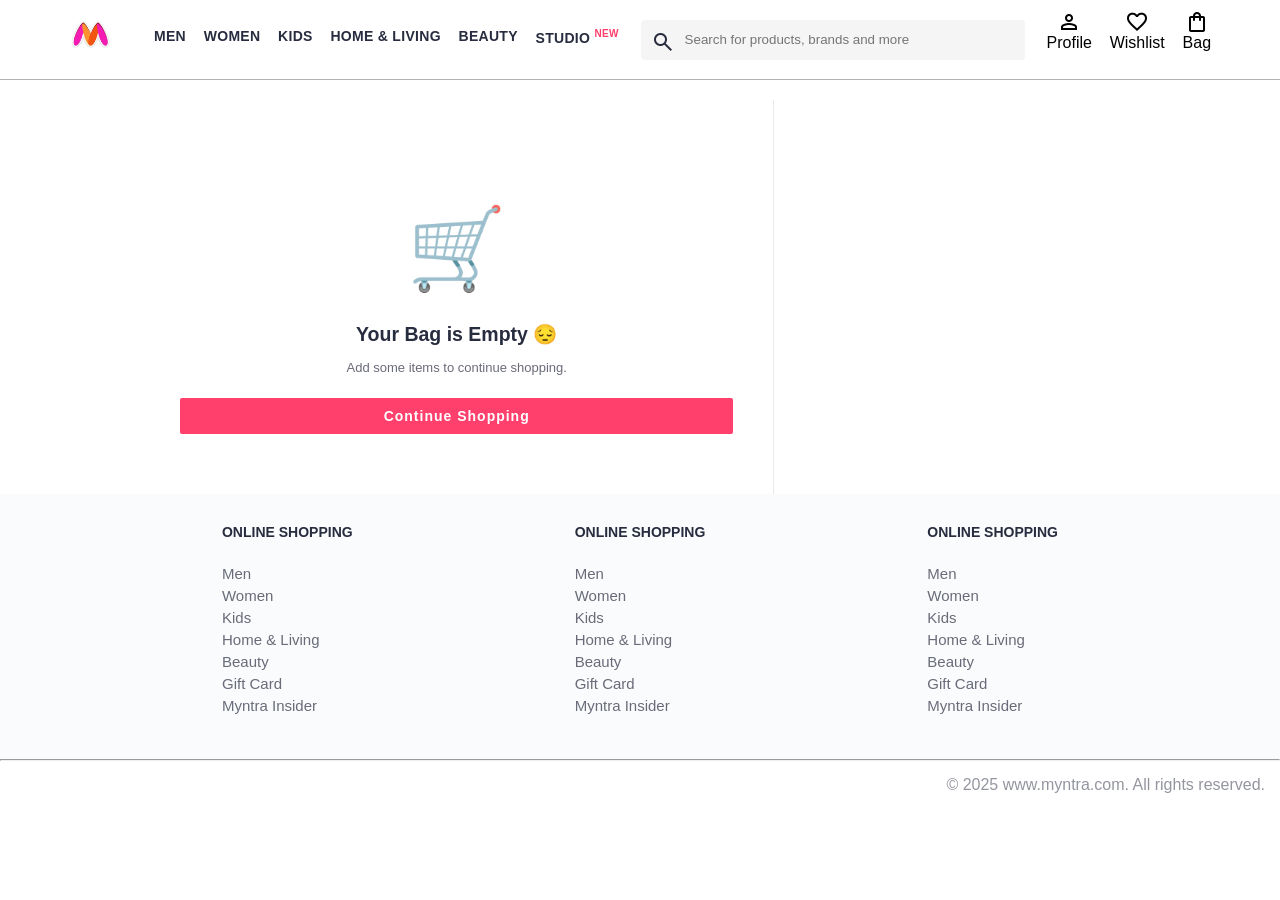
==== pages/bag.html @ 38ff7db0 "Initial commit" ====
<!DOCTYPE html>
<html lang="en">
<head>
    <title>Myntra Clone</title>
    <link rel="stylesheet" href="../css/index.css">
    <link rel="stylesheet" href="../css/bag.css">
    <link rel="stylesheet" href="https://fonts.googleapis.com/css2?family=Material+Symbols+Outlined:opsz,wght,FILL,GRAD@20..48,100..700,0..1,-50..200" />
</head>
<body>
    <header>
        <div class="logo_container">
            <a href="#"><img class="myntra_home" src="../images/myntra logo.avif" alt="Myntra Home"></a>
        </div>
        <nav class="nav_bar">
            <a href="#">Men</a>
            <a href="#">Women</a>
            <a href="#">Kids</a>
            <a href="#">Home & Living</a>
            <a href="#">Beauty</a>
            <a href="#">Studio <sup>New</sup></a>
        </nav>
        <div class="search_bar">
            <span class="material-symbols-outlined search_icon">search</span>
            <input class="search_input" placeholder="Search for products, brands and more">
        </div>
        <div class="action_bar">
            <div class="action_container">
                <span class="material-symbols-outlined action_icon">person</span>
                <span class="action_name">Profile</span>
            </div>

            <div class="action_container">
                <span class="material-symbols-outlined action_icon">favorite</span>
                <span class="action_name">Wishlist</span>
            </div>

            <div class="action_container">
                <span class="material-symbols-outlined action_icon">shopping_bag</span>
                <span class="action_name">Bag</span>
                <span class="bag-item-count">0</span>
            </div>
        </div>
    </header>
    <main>
      <div class="bag-page">
        <h2 class="bag-heading"></h2>
        <div class="bag-items-container">
        </div>
        <div class="bag-summary">

        </div>

      </div>
    </main>
    <footer>
        <div class="footer_container">
            <div class="footer_column">
                <h3>ONLINE SHOPPING</h3>

                <a href="#">Men</a>
                <a href="#">Women</a>
                <a href="#">Kids</a>
                <a href="#">Home & Living</a>
                <a href="#">Beauty</a>
                <a href="#">Gift Card</a>
                <a href="#">Myntra Insider</a>
            </div>

            <div class="footer_column">
                <h3>ONLINE SHOPPING</h3>

                <a href="#">Men</a>
                <a href="#">Women</a>
                <a href="#">Kids</a>
                <a href="#">Home & Living</a>
                <a href="#">Beauty</a>
                <a href="#">Gift Card</a>
                <a href="#">Myntra Insider</a>
            </div>

            <div class="footer_column">
                <h3>ONLINE SHOPPING</h3>

                <a href="#">Men</a>
                <a href="#">Women</a>
                <a href="#">Kids</a>
                <a href="#">Home & Living</a>
                <a href="#">Beauty</a>
                <a href="#">Gift Card</a>
                <a href="#">Myntra Insider</a>
            </div>
        </div>
        <hr>

        <div class="copyright">
            © 2025 www.myntra.com. All rights reserved.
        </div>
    </footer>
    <script src="../data/items.js"></script>
    <script src="../scripts/index.js"></script>
    <script src="../scripts/bag.js"></script>
</body>
</html>
---- css/index.css ----
/***************** Item Page CSS **************************/
/*.action_container {
    text-decoration: none;
}
a.action_container:link {
    color:black;
}
.item-details {
    cursor: pointer;
    width: 250px;
    margin: 10px;
}
.stars {
    font-size: 12px;
    font-weight: 700;
    text-align: left;
}
.company {
    font-size: 18px;
    font-weight: 700;
    line-height: 1;
    color: #282c3f;
    margin-bottom: 6px;
    overflow: hidden;
    text-overflow: ellipsis;
    white-space: nowrap;
    margin-top: 20px;
}
.item-name {
    color: #535766;
    font-size: 16px;
    line-height: 1;
    margin-bottom: 0;
    margin-top: 0;
    overflow: hidden;
    text-overflow: ellipsis;
    white-space: nowrap;
    font-weight: 400;
    display: block;
}
.price-container {
    margin-top: 10px;
}
.current-price {
    font-size: 14px;
    font-weight: 700;
    color: #282c3f;
}
.original-price {
    text-decoration: line-through;
    color: #7e818c;
    font-weight: 400;
    margin-left: 5px;
    font-size: 12px;
}
.discount-percentage {
    color: #ff905a;
    font-weight: 400;
    font-size: 12px;
    margin-left: 5px;
}
.btn-bag {
    background-color: lightgreen;
    border: none;
    padding: 5px 15px;
    border-radius: 10px;
    width: 100%;
    margin-top: 7px;
    font-size: 20px;
    cursor: pointer;
}
.bag-items {
    background-color: #f16565;
    white-space: nowrap;
    text-align: center;
    line-height: 18px;
    padding: 0 6px;
    height: 18px;
    position: relative;
    border-radius: 50%;
    font-size: 12px;
    color: #fff;
    left: 13px;
    top: -44px;
    font-weight: 700;
    cursor: pointer;
}*/

* {
    margin: 0;
    padding: 0;
    font-family: Assistant,-apple-system,BlinkMacSystemFont,Segoe UI,Roboto,Helvetica,Arial,sans-serif;
    box-sizing: border-box;
}
header {
    display: flex;
    background-color: #ffffff;
    height: 80px;
    justify-content: space-between;
    align-items: center;
    border-bottom: 1px solid #b6b1b1;
}
.myntra_home {
    height: 45px;
}
.logo_container {
    margin-left: 4%;
}
.action_bar {
    margin-right: 4%;
}
.nav_bar {
    display: flex;
    min-width: 500px;
    justify-content: space-evenly;
}
.nav_bar a {
    font-size: 14px;
    letter-spacing: .3px;
    color: #282c3f;
    font-weight: 700;
    text-transform: uppercase;
    text-decoration: none;
    padding: 26px 0;
    border-bottom: 5px solid #ffffff;
}
.nav_bar a:hover {
    border-bottom: 4px solid #f54e77;
}

.nav_bar a sup {
    color: #ff3f6c;
    font-size: 10px;
}

.search_bar {
    height: 40px;
    min-width: 200px;
    width: 30%;
    display: flex;
    align-items: center;
}
.search_icon {
    box-sizing: content-box;
    height: 20px;
    padding: 10px;

    background-color: #f5f5f6;
    color: #282c3f;
    font-weight: 300;
    border-radius: 4px 0 0 4px;
}
.search_input {
    color: #696e79;
    background-color: #f5f5f6;
    flex-grow: 1;
    height: 40px;
    border: 0;
    border-radius: 0 4px 4px 0;
}

.action_bar {
    display: flex;
    min-width: 200px;
    justify-content: space-evenly;
}

.action_container {
    display: flex;
    flex-direction: column;
    align-items: center;
}

/* Main section */
.banner_container {
    margin: 40px 0;
}
.banner_image {
    width: 100%;
}

.category_heading {
    text-transform: uppercase;
    color: #3e4152;
    letter-spacing: .15em;
    font-size: 1.8em;
    margin: 50px 0 10px 30px;
    max-height: 5em;
    font-weight: 700;
}

.category-items, .items-container {
    width: 80%;
    margin: 50px 10%;
    display: flex;
    flex-wrap: wrap;
    justify-content: space-evenly;
}

.sale_item {
    width: 250px;
}

.footer_container {
    padding: 30px 0px 40px 0px;
    background: #FAFBFC;
    display: flex;
    justify-content: space-evenly;
}

.footer_column {
    display: flex;
    flex-direction: column;
}

.footer_column h3 {
    color: #282c3f;
    font-size: 14px;
    margin-bottom: 25px;
}

.footer_column a {
    color: #696b79;
    font-size: 15px;
    text-decoration: none;
    padding-bottom: 5px;
}

.copyright {
    color: #94969f;
    text-align: end;
    padding: 15px;
}

.items-container {
    width: 80%;
    margin: 40px 10%;
}
.item-container {
    width: 250px;
    margin: 10px;
}
.item-image {
    width: 100%;
}
.rating{
    font-size: 12px;
    font-weight: 700;
}
.company-name{
    margin-top: 15px;
    font-size: 16px;
    font-weight: 700;
    line-height: 1;
    color: #282c3f;
    margin-bottom: 6px;
    overflow: hidden;
    text-overflow: ellipsis;
    white-space: nowrap;
}
.item-name {
    color: #535766;
    font-size: 14px;
    line-height: 1;
    margin-bottom: 0;
    margin-top: 0;
    overflow: hidden;
    text-overflow: ellipsis;
    white-space: nowrap;
    font-weight: 400;
    display: block;
}
.price {
    margin-top: 10px;
    font-size: 14px;
    line-height: 15px;
    color: #282c3f;
    white-space: nowrap;
}
.current-price {
    font-size: 14px;
    font-weight: 700;
    color: #282c3f;
}
.original-price {
    text-decoration: line-through;
    color: #7e818c;
    font-weight: 400;
    margin-left: 5px;
    font-size: 12px;
}
.discount {
    color: #ff905a;
    font-weight: 400;
    font-size: 12px;
    margin-left: 5px;
}
.btn-add-bag {
    margin-top: 8px;
    font-size: 18px;
    width: 100%;
    background-color: lightgreen;
    border: none;
    padding: 5px 15px;
    border-radius: 10px;
    cursor: pointer;
}
.bag-item-count {
    background-color: #f16565;
    white-space: nowrap;
    text-align: center;
    line-height: 18px;
    padding: 0 6px;
    height: 18px;
    position: relative;
    border-radius: 50%;
    font-size: 12px;
    color: #fff;
    left: 13px;
    top: -44px;
    font-weight: 700;
    cursor: pointer;
}
.action_container {
    text-decoration: none;
}
a.action_container:link {
    color:black;
}

#toast{
    position: fixed;
    bottom: 20px;
    right: 20px;
    background-color: red;
    color: white;
    padding: 12px 20px;
    border-radius: 6px;
    font-weight: 600;
    opacity: 0;
    pointer-events: none;
    transition: opacity 0.3s ease;
}

#toast.show{
    opacity: 1;
}

.no-products{
    width: 100%;
    text-align: center;
    padding: 60px 20px;
}

.no-products h2{
    color: #282c3f;
    margin-bottom: 10px;
}

.no-products p{
    color: #696b79;
}

.item-container{
    transition: all 0.3s ease;
}

.item-container:hover{
    transform: translateY(-8px);
    box-shadow: 0 8px 20px rgba(0,0,0,0.15);
}

.btn-add-bag{
    transition: all 0.3s ease;
}

.btn-add-bag:hover{
    background-color: #66d966;
    transform: scale(1.03);
}

#sort-select{
    padding: 8px;
    border: 1px solid #ccc;
    border-radius: 5px;
    margin-left: 10px;
}

.item-container{
    position: relative;
}

.wishlist-icon{
    position: absolute;
    top: 10px;
    right: 10px;
    font-size: 24px;
    cursor: pointer;
    z-index: 1;
}

.wishlist-item-count{
    background-color: #f16565;
    white-space: nowrap;
    text-align: center;
    line-height: 18px;
    padding: 0 6px;
    height: 18px;
    position: relative;
    border-radius: 50%;
    font-size: 12px;
    color: #fff;
    left: 18px;
    top: -44px;
    font-weight: 700;
    cursor: pointer;
    visibility: hidden;
}
---- css/bag.css ----
.bag-items-container {
  display: inline-block;
  width: 64%;
  padding-right: 20px;
  border-right: 1px solid #eaeaec;
  padding-top: 32px;
  color: #282c3f;
  font-size: 13px;
  line-height: 1.42857143;
}

.bag-page {
  width: 75%;
  margin-left: 12.5%;
}

.bag-summary {
  vertical-align: top;
  display: inline-block;
  width: 35%;
  padding: 24px 0 0 16px;
  color: #282c3f;
  font-size: 13px;
  line-height: 1.42857143;
}

.bag-details-container {
  margin-bottom: 16px;
}

.price-header {
  font-size: 12px;
  font-weight: 700;
  margin: 24px 0 16px;
  color: #535766;
}

.price-item {
  margin-bottom: 12px;
  line-height: 16px;
  font-size: 14px;
  color: #282c3f;
}

.price-item-value {
  float: right;
}

.priceDetail-base-discount {
  color: #03a685;
}

.price-footer {
  font-weight: 700;
  font-size: 15px;
  padding-top: 16px;
  border-top: 1px solid #eaeaec;
  color: #3e4152;
  line-height: 16px;
}

.btn-place-order {
  width: 100%;
  letter-spacing: 1px;
  font-size: 14px;
  font-weight: 600;
  border-radius: 2px;
  border-width: 0px;
  padding: 10px 16px;
  background-color: rgb(255, 63, 108);
  color: rgb(255, 255, 255);
  cursor: pointer;
}

.bag-item-container {
  margin-bottom: 8px;
  background: #fff;
  font-size: 14px;
  border: 1px solid #eaeaec;
  border-radius: 4px;
  position: relative;
  padding: 12px 12px 0;
}

.item-left-part {
  position: absolute;
  background: rgb(255, 242, 223);
  height: 148px;
  width: 111px;
}

.item-right-part {
  padding-left: 12px;
  position: relative;
  min-height: 148px;
  margin-left: 111px;
  margin-bottom: 12px;
}

.bag-item-img {
  width: 100%;
}

.return-period {
  display: inline-flex;
  font-size: 14px;
  padding-top: 8px;
}

.return-period-days {
  font-weight: 700;
  margin-right: 4px;
}

.delivery-details {
  margin-top: 5px;
  color: #282c3f;
  font-size: 12px;
  letter-spacing: -.1px;
  margin-bottom: 8px;
  line-height: 15px;
}

.delivery-details-days {
  color: #03a685;
}

.remove-from-cart{
    position: absolute;
    top: 12px;
    right: 15px;
    width: 30px;
    height: 30px;
    border-radius: 50%;
    background: #f5f5f6;
    display: flex;
    justify-content: center;
    align-items: center;
    font-size: 18px;
    cursor: pointer;
    transition: all 0.3s ease;
}

.remove-from-cart:hover{
    background: #ff3f6c;
    color: white;
}

.empty-bag{
    text-align: center;
    padding: 60px 20px;
}

.empty-bag h2{
    margin-bottom: 10px;
    color: #282c3f;
}

.empty-bag p{
    margin-bottom: 20px;
    color: #696b79;
}

.bag-heading{
    margin: 20px 0;
    color: #282c3f;
    font-size: 24px;
    font-weight: 700;
}

.empty-bag-icon{
    font-size: 80px;
    margin-bottom: 15px;
    opacity: 0.8;
    color: #ff3f6c;
}

.btn-place-order{
    transition: all 0.3s ease;
}

.btn-place-order:hover{
    transform: translateY(-2px);
}
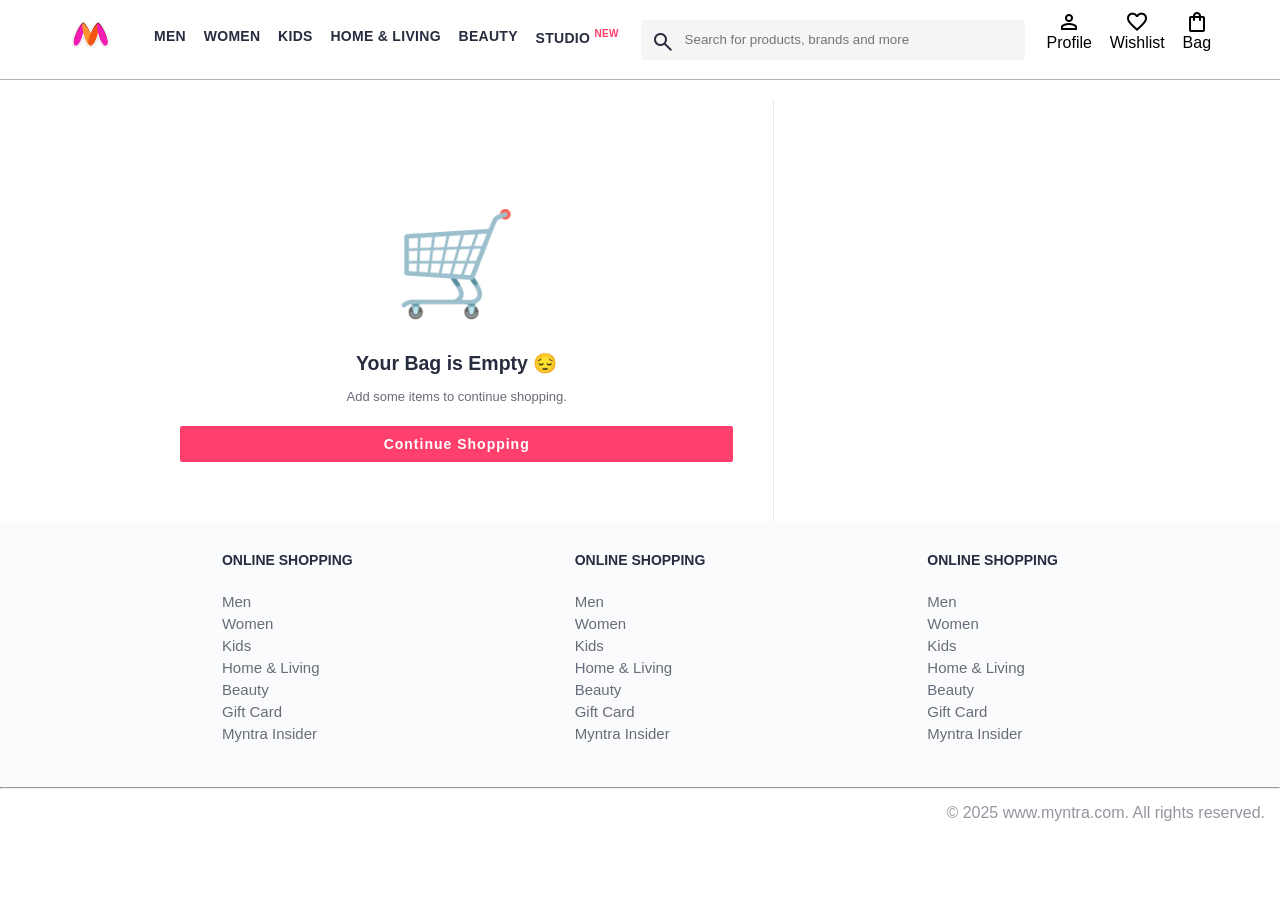
==== commit 0951ddf5: "Completed wishlist and navigation features" ====
--- a/pages/bag.html
+++ b/pages/bag.html
@@ -1,7 +1,7 @@
 <!DOCTYPE html>
 <html lang="en">
 <head>
-    <title>Myntra Clone</title>
+    <title>Shopping Bag | Myntra</title>
     <link rel="stylesheet" href="../css/index.css">
     <link rel="stylesheet" href="../css/bag.css">
     <link rel="stylesheet" href="https://fonts.googleapis.com/css2?family=Material+Symbols+Outlined:opsz,wght,FILL,GRAD@20..48,100..700,0..1,-50..200" />
@@ -9,8 +9,11 @@
 <body>
     <header>
         <div class="logo_container">
-            <a href="#"><img class="myntra_home" src="../images/myntra logo.avif" alt="Myntra Home"></a>
+            <a href="../index.html">
+                <img class="myntra_home" src="../images/myntra logo.avif" alt="Myntra Home">
+            </a>
         </div>
+        
         <nav class="nav_bar">
             <a href="#">Men</a>
             <a href="#">Women</a>
@@ -29,16 +32,17 @@
                 <span class="action_name">Profile</span>
             </div>
 
-            <div class="action_container">
+            <a class="action_container" href="wishlist.html">
                 <span class="material-symbols-outlined action_icon">favorite</span>
                 <span class="action_name">Wishlist</span>
-            </div>
+                <span class="wishlist-item-count">0</span>
+            </a>
 
-            <div class="action_container">
+            <a class="action_container">
                 <span class="material-symbols-outlined action_icon">shopping_bag</span>
                 <span class="action_name">Bag</span>
                 <span class="bag-item-count">0</span>
-            </div>
+            </a>
         </div>
     </header>
     <main>
--- a/css/index.css
+++ b/css/index.css
@@ -340,6 +340,7 @@
     opacity: 0;
     pointer-events: none;
     transition: opacity 0.3s ease;
+    z-index: 9999;
 }
 
 #toast.show{
--- a/css/bag.css
+++ b/css/bag.css
@@ -173,6 +173,7 @@
     margin-bottom: 15px;
     opacity: 0.8;
     color: #ff3f6c;
+    font-size: 100px;
 }
 
 .btn-place-order{
@@ -181,4 +182,40 @@
 
 .btn-place-order:hover{
     transform: translateY(-2px);
+    transition: 0.3s;
+}
+
+.remove-from-wishlist{
+    position: absolute;
+    right: 10px;
+    top: 10px;
+    width: 28px;
+    height: 28px;
+    border-radius: 50%;
+    background-color: #f5f5f6;
+    display: flex;
+    align-items: center;
+    justify-content: center;
+    cursor: pointer;
+    font-weight: bold;
+}
+
+.remove-from-wishlist:hover{
+    background-color: #ff3f6c;
+    color: white;
+}
+
+.move-to-bag-btn{
+    margin-top: 10px;
+    padding: 8px 14px;
+    border: none;
+    border-radius: 5px;
+    background-color: #ff3f6c;
+    color: white;
+    cursor: pointer;
+    font-weight: 600;
+}
+
+.move-to-bag-btn:hover{
+    opacity: 0.9;
 }
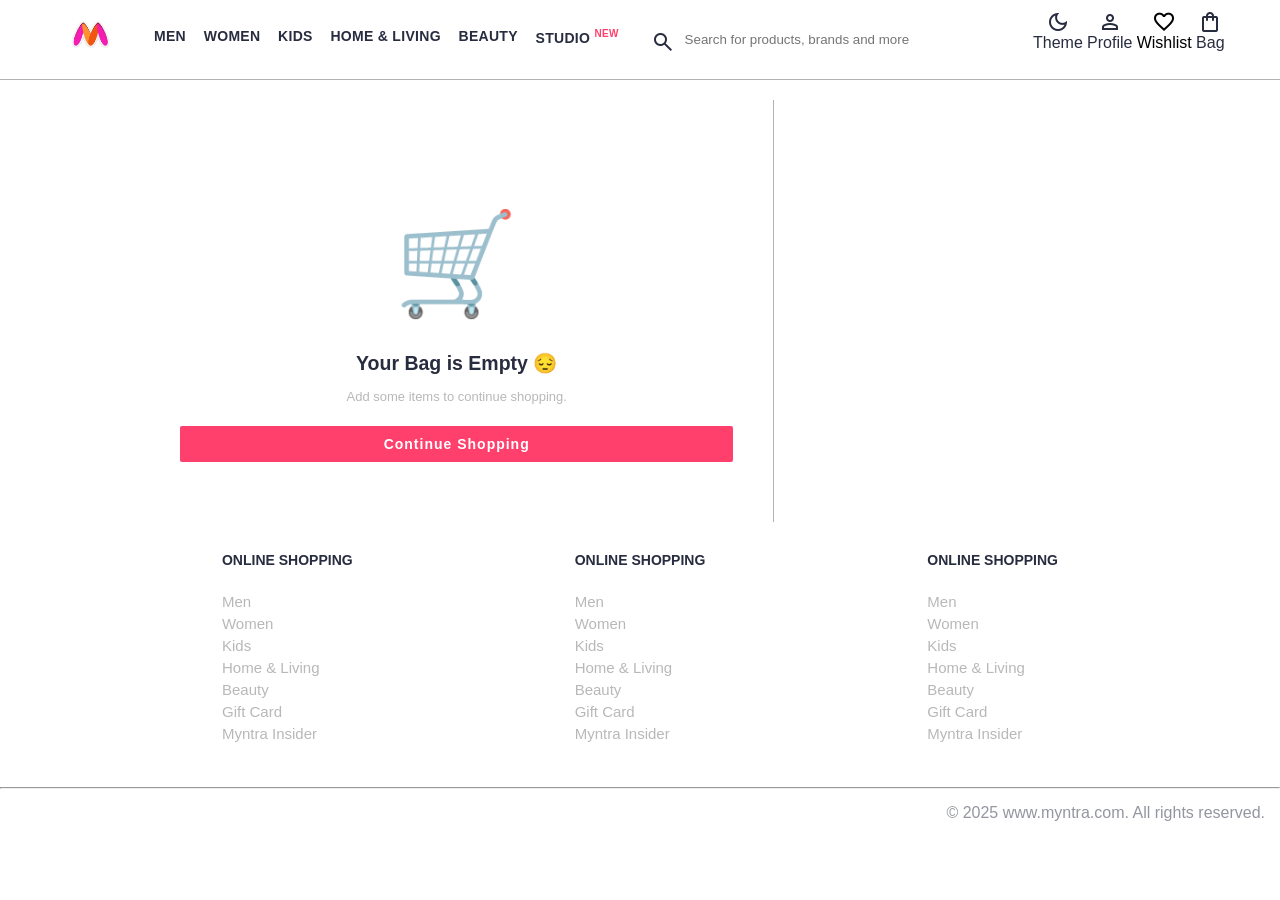
==== commit 80558aa7: "Added dark mode support" ====
--- a/pages/bag.html
+++ b/pages/bag.html
@@ -27,6 +27,11 @@
             <input class="search_input" placeholder="Search for products, brands and more">
         </div>
         <div class="action_bar">
+            <div class="action_container" id="theme-toggle">
+                <span class="material-symbols-outlined action_icon">dark_mode</span>
+                <span class="action_name">Theme</span>
+            </div>
+            
             <div class="action_container">
                 <span class="material-symbols-outlined action_icon">person</span>
                 <span class="action_name">Profile</span>
--- a/css/index.css
+++ b/css/index.css
@@ -1,129 +1,71 @@
-/***************** Item Page CSS **************************/
-/*.action_container {
-    text-decoration: none;
-}
-a.action_container:link {
-    color:black;
-}
-.item-details {
-    cursor: pointer;
-    width: 250px;
-    margin: 10px;
-}
-.stars {
-    font-size: 12px;
-    font-weight: 700;
-    text-align: left;
-}
-.company {
-    font-size: 18px;
-    font-weight: 700;
-    line-height: 1;
-    color: #282c3f;
-    margin-bottom: 6px;
-    overflow: hidden;
-    text-overflow: ellipsis;
-    white-space: nowrap;
-    margin-top: 20px;
-}
-.item-name {
-    color: #535766;
-    font-size: 16px;
-    line-height: 1;
-    margin-bottom: 0;
-    margin-top: 0;
-    overflow: hidden;
-    text-overflow: ellipsis;
-    white-space: nowrap;
-    font-weight: 400;
-    display: block;
-}
-.price-container {
-    margin-top: 10px;
-}
-.current-price {
-    font-size: 14px;
-    font-weight: 700;
-    color: #282c3f;
-}
-.original-price {
-    text-decoration: line-through;
-    color: #7e818c;
-    font-weight: 400;
-    margin-left: 5px;
-    font-size: 12px;
-}
-.discount-percentage {
-    color: #ff905a;
-    font-weight: 400;
-    font-size: 12px;
-    margin-left: 5px;
-}
-.btn-bag {
-    background-color: lightgreen;
-    border: none;
-    padding: 5px 15px;
-    border-radius: 10px;
-    width: 100%;
-    margin-top: 7px;
-    font-size: 20px;
-    cursor: pointer;
-}
-.bag-items {
-    background-color: #f16565;
-    white-space: nowrap;
-    text-align: center;
-    line-height: 18px;
-    padding: 0 6px;
-    height: 18px;
-    position: relative;
-    border-radius: 50%;
-    font-size: 12px;
-    color: #fff;
-    left: 13px;
-    top: -44px;
-    font-weight: 700;
-    cursor: pointer;
-}*/
-
 * {
     margin: 0;
     padding: 0;
     font-family: Assistant,-apple-system,BlinkMacSystemFont,Segoe UI,Roboto,Helvetica,Arial,sans-serif;
     box-sizing: border-box;
 }
+
+:root{
+    --bg-color: #ffffff;
+    --text-color: #282c3f;
+    --header-bg: #ffffff;
+    --card-bg: #ffffff;
+    --border-color: #b6b1b1;
+}
+
+.dark-mode{
+    --bg-color: #181818;
+    --text-color: #f5f5f5;
+    --header-bg: #242424;
+    --card-bg: #2d2d2d;
+    --border-color: #444;
+}
+
+body{
+    background-color: var(--bg-color);
+    color: var(--text-color);
+    transition: background-color 0.3s ease, color 0.3s ease;
+}
+
 header {
     display: flex;
-    background-color: #ffffff;
+    background-color: var(--header-bg);
     height: 80px;
     justify-content: space-between;
     align-items: center;
-    border-bottom: 1px solid #b6b1b1;
-}
+    border-bottom: 1px solid var(--border-color);
+    transition: background-color 0.3s ease;
+}
+
 .myntra_home {
     height: 45px;
 }
+
 .logo_container {
     margin-left: 4%;
 }
+
 .action_bar {
     margin-right: 4%;
 }
+
 .nav_bar {
     display: flex;
     min-width: 500px;
     justify-content: space-evenly;
 }
+
 .nav_bar a {
     font-size: 14px;
     letter-spacing: .3px;
-    color: #282c3f;
+    color: var(--text-color);
     font-weight: 700;
     text-transform: uppercase;
     text-decoration: none;
     padding: 26px 0;
-    border-bottom: 5px solid #ffffff;
-}
+    border-bottom: 5px solid transparent;
+}
+
 .nav_bar a:hover {
     border-bottom: 4px solid #f54e77;
 }
@@ -140,19 +82,20 @@
     display: flex;
     align-items: center;
 }
+
 .search_icon {
     box-sizing: content-box;
     height: 20px;
     padding: 10px;
-
-    background-color: #f5f5f6;
-    color: #282c3f;
+    background-color: var(--card-bg);
+    color: var(--text-color);
     font-weight: 300;
     border-radius: 4px 0 0 4px;
 }
+
 .search_input {
-    color: #696e79;
-    background-color: #f5f5f6;
+    background-color: var(--card-bg);
+    color: var(--text-color);
     flex-grow: 1;
     height: 40px;
     border: 0;
@@ -166,9 +109,11 @@
 }
 
 .action_container {
+    color: var(--text-color);
     display: flex;
     flex-direction: column;
     align-items: center;
+    cursor: pointer;
 }
 
 /* Main section */
@@ -203,7 +148,7 @@
 
 .footer_container {
     padding: 30px 0px 40px 0px;
-    background: #FAFBFC;
+    background: var(--header-bg);
     display: flex;
     justify-content: space-evenly;
 }
@@ -214,13 +159,13 @@
 }
 
 .footer_column h3 {
-    color: #282c3f;
+    color: var(--text-color);
     font-size: 14px;
     margin-bottom: 25px;
 }
 
 .footer_column a {
-    color: #696b79;
+    color: #b8b8b8;
     font-size: 15px;
     text-decoration: none;
     padding-bottom: 5px;
@@ -236,28 +181,36 @@
     width: 80%;
     margin: 40px 10%;
 }
-.item-container {
+
+.item-container{
     width: 250px;
     margin: 10px;
-}
+    background-color: var(--card-bg);
+    transition: all 0.3s ease;
+    border-radius: 8px;
+}
+
 .item-image {
     width: 100%;
 }
+
 .rating{
     font-size: 12px;
     font-weight: 700;
 }
+
 .company-name{
     margin-top: 15px;
     font-size: 16px;
     font-weight: 700;
     line-height: 1;
-    color: #282c3f;
+    color: var(--text-color);
     margin-bottom: 6px;
     overflow: hidden;
     text-overflow: ellipsis;
     white-space: nowrap;
 }
+
 .item-name {
     color: #535766;
     font-size: 14px;
@@ -270,18 +223,21 @@
     font-weight: 400;
     display: block;
 }
+
 .price {
     margin-top: 10px;
     font-size: 14px;
     line-height: 15px;
-    color: #282c3f;
-    white-space: nowrap;
-}
+    color: var(--text-color);
+    white-space: nowrap;
+}
+
 .current-price {
     font-size: 14px;
     font-weight: 700;
-    color: #282c3f;
-}
+    color: var(--text-color);
+}
+
 .original-price {
     text-decoration: line-through;
     color: #7e818c;
@@ -289,12 +245,14 @@
     margin-left: 5px;
     font-size: 12px;
 }
+
 .discount {
     color: #ff905a;
     font-weight: 400;
     font-size: 12px;
     margin-left: 5px;
 }
+
 .btn-add-bag {
     margin-top: 8px;
     font-size: 18px;
@@ -305,6 +263,7 @@
     border-radius: 10px;
     cursor: pointer;
 }
+
 .bag-item-count {
     background-color: #f16565;
     white-space: nowrap;
@@ -321,9 +280,11 @@
     font-weight: 700;
     cursor: pointer;
 }
+
 .action_container {
     text-decoration: none;
 }
+
 a.action_container:link {
     color:black;
 }
@@ -385,6 +346,8 @@
     border: 1px solid #ccc;
     border-radius: 5px;
     margin-left: 10px;
+    background: var(--card-bg);
+    color: var(--text-color);
 }
 
 .item-container{
--- a/css/bag.css
+++ b/css/bag.css
@@ -2,9 +2,9 @@
   display: inline-block;
   width: 64%;
   padding-right: 20px;
-  border-right: 1px solid #eaeaec;
+  border-right: 1px solid var(--border-color);
   padding-top: 32px;
-  color: #282c3f;
+  color: var(--text-color);
   font-size: 13px;
   line-height: 1.42857143;
 }
@@ -19,7 +19,7 @@
   display: inline-block;
   width: 35%;
   padding: 24px 0 0 16px;
-  color: #282c3f;
+  color: var(--text-color);
   font-size: 13px;
   line-height: 1.42857143;
 }
@@ -32,14 +32,14 @@
   font-size: 12px;
   font-weight: 700;
   margin: 24px 0 16px;
-  color: #535766;
+  color: #b8b8b8;
 }
 
 .price-item {
   margin-bottom: 12px;
   line-height: 16px;
   font-size: 14px;
-  color: #282c3f;
+  color: var(--text-color);
 }
 
 .price-item-value {
@@ -54,8 +54,8 @@
   font-weight: 700;
   font-size: 15px;
   padding-top: 16px;
-  border-top: 1px solid #eaeaec;
-  color: #3e4152;
+  border-top: 1px solid var(--border-color);
+  color: var(--text-color);
   line-height: 16px;
 }
 
@@ -74,9 +74,9 @@
 
 .bag-item-container {
   margin-bottom: 8px;
-  background: #fff;
-  font-size: 14px;
-  border: 1px solid #eaeaec;
+  background: var(--card-bg);
+  font-size: 14px;
+  border: 1px solid var(--border-color);
   border-radius: 4px;
   position: relative;
   padding: 12px 12px 0;
@@ -114,7 +114,7 @@
 
 .delivery-details {
   margin-top: 5px;
-  color: #282c3f;
+  color: var(--text-color);
   font-size: 12px;
   letter-spacing: -.1px;
   margin-bottom: 8px;
@@ -153,17 +153,17 @@
 
 .empty-bag h2{
     margin-bottom: 10px;
-    color: #282c3f;
+    color: var(--text-color);
 }
 
 .empty-bag p{
     margin-bottom: 20px;
-    color: #696b79;
+    color: #b8b8b8;
 }
 
 .bag-heading{
     margin: 20px 0;
-    color: #282c3f;
+    color: var(--text-color);
     font-size: 24px;
     font-weight: 700;
 }
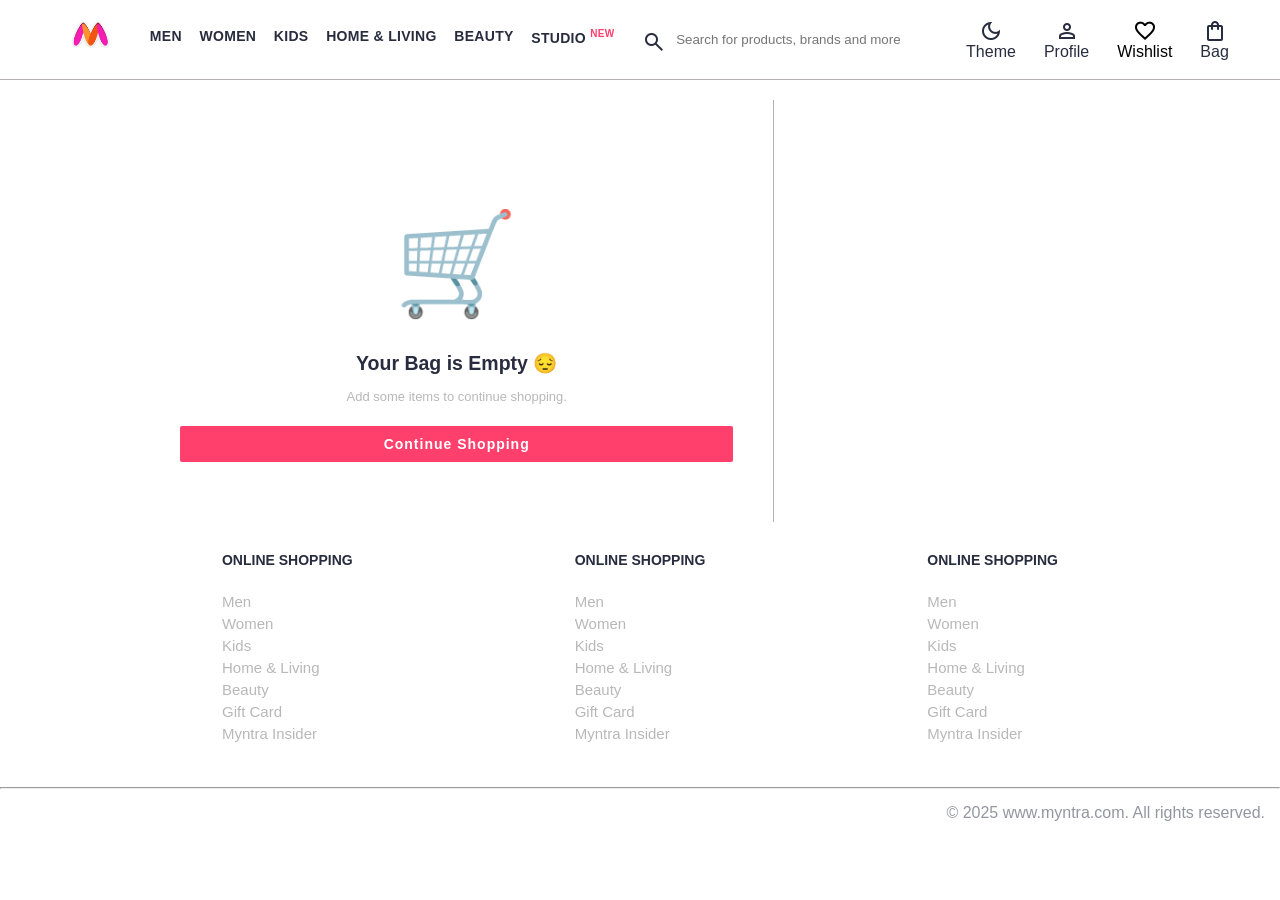
==== commit e972b2d8: "Added profile, checkout, orders and contact pages with UI improvements" ====
--- a/pages/bag.html
+++ b/pages/bag.html
@@ -1,6 +1,8 @@
 <!DOCTYPE html>
 <html lang="en">
 <head>
+    <meta charset="UTF-8">
+    <meta name="viewport" content="width=device-width, initial-scale=1.0">
     <title>Shopping Bag | Myntra</title>
     <link rel="stylesheet" href="../css/index.css">
     <link rel="stylesheet" href="../css/bag.css">
@@ -32,9 +34,41 @@
                 <span class="action_name">Theme</span>
             </div>
             
-            <div class="action_container">
+            <div class="action_container profile-container" id="profile-toggle">
+
                 <span class="material-symbols-outlined action_icon">person</span>
                 <span class="action_name">Profile</span>
+
+                <div class="profile-dropdown" id="profile-dropdown">
+
+                    <a href="profile.html">
+                        <span class="material-symbols-outlined">person</span>
+                         My Profile
+                    </a>
+
+                    <a href="#">
+                        <span class="material-symbols-outlined">package_2</span>
+                        Orders
+                    </a>
+
+                    <hr>
+                    
+                    <a href="wishlist.html">
+                        <span class="material-symbols-outlined">favorite</span>
+                        Wishlist
+                    </a>
+
+                    <a href="bag.html">
+                        <span class="material-symbols-outlined">shopping_bag</span>
+                        Bag
+                    </a>
+
+                    <a href="contact.html">
+                        <span class="material-symbols-outlined">call</span>
+                        Contact
+                    </a>
+
+                </div>
             </div>
 
             <a class="action_container" href="wishlist.html">
@@ -106,7 +140,9 @@
         </div>
     </footer>
     <script src="../data/items.js"></script>
+    <script src="../scripts/common.js"></script>
     <script src="../scripts/index.js"></script>
     <script src="../scripts/bag.js"></script>
+    <!-- <script src="../scripts/theme.js"></script> -->
 </body>
 </html>
--- a/css/index.css
+++ b/css/index.css
@@ -45,10 +45,6 @@
     margin-left: 4%;
 }
 
-.action_bar {
-    margin-right: 4%;
-}
-
 .nav_bar {
     display: flex;
     min-width: 500px;
@@ -102,18 +98,24 @@
     border-radius: 0 4px 4px 0;
 }
 
-.action_bar {
-    display: flex;
-    min-width: 200px;
-    justify-content: space-evenly;
-}
-
-.action_container {
-    color: var(--text-color);
-    display: flex;
-    flex-direction: column;
+.action_bar{
+    display: flex;
     align-items: center;
-    cursor: pointer;
+    justify-content: flex-end;
+    gap: 28px;
+    margin-right: 4%;
+    min-width: auto;
+}
+
+.action_container{
+    color: var(--text-color);
+    display:flex;
+    flex-direction:column;
+    align-items:center;
+    justify-content:center;
+    position:relative;
+    cursor:pointer;
+    text-decoration:none;
 }
 
 /* Main section */
@@ -135,11 +137,36 @@
 }
 
 .category-items, .items-container {
-    width: 80%;
-    margin: 50px 10%;
     display: flex;
     flex-wrap: wrap;
     justify-content: space-evenly;
+    width: 80%;
+    margin: 20px auto;
+}
+
+.products-header{
+    width: 80%;
+    margin: 30px auto 20px;
+    display: flex;
+    justify-content: space-between;
+    align-items: center;
+}
+
+.products-header h2{
+    font-size: 28px;
+    font-weight: 700;
+    color: var(--text-color);
+}
+
+.products-header #sort-select{
+    width: 160px;
+    height: 42px;
+    padding: 0 12px;
+    border: 1px solid var(--border-color);
+    border-radius: 8px;
+    background: var(--card-bg);
+    color: var(--text-color);
+    cursor: pointer;
 }
 
 .sale_item {
@@ -175,11 +202,6 @@
     color: #94969f;
     text-align: end;
     padding: 15px;
-}
-
-.items-container {
-    width: 80%;
-    margin: 40px 10%;
 }
 
 .item-container{
@@ -264,21 +286,19 @@
     cursor: pointer;
 }
 
-.bag-item-count {
-    background-color: #f16565;
-    white-space: nowrap;
-    text-align: center;
-    line-height: 18px;
-    padding: 0 6px;
-    height: 18px;
-    position: relative;
-    border-radius: 50%;
-    font-size: 12px;
-    color: #fff;
-    left: 13px;
-    top: -44px;
-    font-weight: 700;
-    cursor: pointer;
+.bag-item-count{
+    position: absolute;
+    top: -4px;
+    right: -8px;
+    background:#ff3f6c;
+    color:#fff;
+    border-radius:50%;
+    min-width:18px;
+    height:18px;
+    line-height:18px;
+    font-size:11px;
+    text-align:center;
+    font-weight:700;
 }
 
 .action_container {
@@ -341,15 +361,6 @@
     transform: scale(1.03);
 }
 
-#sort-select{
-    padding: 8px;
-    border: 1px solid #ccc;
-    border-radius: 5px;
-    margin-left: 10px;
-    background: var(--card-bg);
-    color: var(--text-color);
-}
-
 .item-container{
     position: relative;
 }
@@ -364,19 +375,325 @@
 }
 
 .wishlist-item-count{
-    background-color: #f16565;
-    white-space: nowrap;
+    position:absolute;
+    top:-4px;
+    right:-8px;
+    background:#ff3f6c;
+    color:#fff;
+    border-radius:50%;
+    min-width:18px;
+    height:18px;
+    line-height:18px;
+    font-size:11px;
+    text-align:center;
+    font-weight:700;
+    visibility:hidden;
+}
+
+.product-modal{
+    position: fixed;
+    inset: 0;
+    background: rgba(0,0,0,0.6);
+    display: none;
+    justify-content: center;
+    align-items: center;
+    z-index: 10000;
+}
+
+.modal-content{
+    width: 400px;
+    background: var(--card-bg);
+    color: var(--text-color);
+    border-radius: 10px;
+    padding: 20px;
     text-align: center;
-    line-height: 18px;
-    padding: 0 6px;
-    height: 18px;
     position: relative;
-    border-radius: 50%;
-    font-size: 12px;
-    color: #fff;
-    left: 18px;
-    top: -44px;
-    font-weight: 700;
+    transform: scale(0.8);
+    animation: modalOpen 0.3s ease forwards;
+}
+
+.modal-content img{
+    width: 220px;
+    border-radius: 10px;
+    margin-bottom: 15px;
+    transition: transform 0.3s ease;
+    cursor: zoom-in;
+}
+
+.modal-content img:hover{
+    transform: scale(1.08);
+}
+
+.close-modal{
+    position: absolute;
+    top: 12px;
+    right: 15px;
+    font-size: 28px;
     cursor: pointer;
+    font-weight: bold;
+}
+
+#modal-company{
+    margin-top: 10px;
+    margin-bottom: 8px;
+}
+
+#modal-name{
+    color: #888;
+    margin-bottom: 12px;
+}
+
+#modal-price{
+    font-size: 18px;
+    font-weight: bold;
+    margin-bottom: 15px;
+}
+
+#modal-add-bag{
+    width: 100%;
+    padding: 10px;
+    border: none;
+    background: #ff3f6c;
+    color: white;
+    border-radius: 6px;
+    cursor: pointer;
+    font-size: 16px;
+}
+
+#modal-rating{
+    margin: 10px 0;
+    font-size: 15px;
+    color: #03a685;
+    font-weight: 600;
+}
+
+@keyframes modalOpen{
+    from{
+        opacity: 0;
+        transform: scale(0.8);
+    }
+
+    to{
+        opacity: 1;
+        transform: scale(1);
+    }
+}
+
+.close-modal{
+    transition: all 0.3s ease;
+}
+
+.close-modal:hover{
+    color: #ff3f6c;
+    transform: rotate(90deg);
+}
+
+@media (max-width: 768px){
+
+    /* Header */
+    header{
+        display: flex;
+        flex-wrap: wrap;
+        align-items: center;
+        justify-content: space-between;
+        height: auto;
+        padding: 10px 15px;
+    }
+
+    .logo_container{
+        margin: 0;
+    }
+
+    .myntra_home{
+        height: 38px;
+    }
+
+    .action_bar{
+        min-width: auto;
+        margin: 0;
+        gap: 12px;
+    }
+
+    .action_name{
+        display: none;
+    }
+
+    .search_bar{
+        order: 3;
+        width: 100%;
+        margin-top: 12px;
+    }
+
+    .search_input{
+        font-size: 14px;
+        width: 100%;
+    }
+
+    /* Navigation */
+    .nav_bar{
+        order: 4;
+        width: 100%;
+        min-width: 100%;
+        display: flex;
+        justify-content: flex-start;
+        gap: 18px;
+        padding: 10px 0;
+        overflow-x: auto;
+        overflow-y: hidden;
+        white-space: nowrap;
+        -ms-overflow-style: none;
+        scrollbar-width: none;
+    }
+
+    .nav_bar::-webkit-scrollbar{
+        display: none;
+    }
+
+    .nav_bar a{
+        flex: 0 0 auto;
+        white-space: nowrap;
+    }
+
+    .nav_bar::-webkit-scrollbar{
+        display: none;
+    }
+
+    .nav_bar a{
+        flex: 0 0 auto;
+        white-space: nowrap;
+        font-size: 13px;
+        padding: 8px 0;
+    }
+
+    /* Products */
+    .items-container{
+        width: 100%;
+        margin: 20px auto;
+        display: grid;
+        grid-template-columns: repeat(2, 1fr);
+        gap: 15px;
+        justify-items: center;
+        padding: 0 10px;
+    }
+
+    .item-container{
+        width: 100%;
+        max-width: 185px;
+        margin: 0;
+    }
+
+    .item-image{
+        width: 100%;
+        height: auto;
+    }
+
+    .company-name{
+        font-size: 14px;
+    }
+
+    .item-name{
+        font-size: 12px;
+    }
+
+    .price{
+        font-size: 12px;
+    }
+
+    .btn-add-bag{
+        font-size: 14px;
+        padding: 8px;
+    }
+
+    /* Modal */
+    .modal-content{
+        width: 90%;
+        max-width: 350px;
+        padding: 15px;
+    }
+
+    .modal-content img{
+        width: 180px;
+    }
+
+    /* Footer */
+    .footer_container{
+        flex-direction: column;
+        padding: 20px;
+        gap: 20px;
+    }
+
+    .footer_column{
+        align-items: center;
+    }
+
+    #sort-select{
+        width: 100%;
+        margin: 10px 0;
+    }
+
+    #sort-select{
+        display: none;
+    }
+}
+
+.profile-container{
+    position: relative;
+}
+
+.profile-dropdown{
+    position: absolute;
+    top: calc(100% + 8px);
+    right:-10px;
+    width: 220px;
+    background: var(--card-bg);
+    border: 1px solid var(--border-color);
+    border-radius: 8px;
+    box-shadow: 0 8px 20px rgba(0,0,0,0.15);
+    flex-direction: column;
+    z-index: 9999;
+    overflow: hidden;
+}
+
+.profile-dropdown a{
+    display: flex;
+    align-items: center;
+    gap: 10px;
+    padding: 12px 15px;
+    text-decoration: none;
+    color: var(--text-color);
+    transition: background 0.3s ease;
+}
+
+.profile-dropdown a:hover{
+    background: #ff3f6c;
+    color: white;
+}
+
+.profile-dropdown a:hover .material-symbols-outlined{
+    color: white;
+}
+
+.profile-dropdown.show{
+    display: flex;
+}
+
+.profile-dropdown{
+    opacity: 0;
     visibility: hidden;
-}+    transform: translateY(10px);
+    transition: all 0.25s ease;
+    display: flex;
+}
+
+.profile-dropdown.show{
+    opacity: 1;
+    visibility: visible;
+    transform: translateY(0);
+}
+
+.profile-dropdown hr{
+    border: none;
+    border-top: 1px solid var(--border-color);
+    margin: 4px 0;
+}
+
--- a/css/bag.css
+++ b/css/bag.css
@@ -218,4 +218,89 @@
 
 .move-to-bag-btn:hover{
     opacity: 0.9;
+}
+
+@media (max-width: 768px){
+    .bag-items-container{
+        width: 100%;
+        border-right: none;
+        padding: 0;
+    }
+
+    .bag-summary{
+        width: 100%;
+        padding: 20px 0 0;
+    }
+
+    .bag-page{
+        width: 95%;
+        margin: 15px auto;
+    }
+
+    .bag-item-container{
+        display: flex;
+        flex-direction: column;
+        padding: 12px;
+        margin-bottom: 20px;
+    }
+
+    .item-left-part{
+        position: static;
+        width: 100%;
+        height: auto;
+        background: transparent;
+    }
+
+    .bag-item-img{
+        width: 100%;
+        max-width: 220px;
+        display: block;
+        margin: auto;
+    }
+
+    .item-right-part{
+        margin-left: 0;
+        padding-left: 0;
+        margin-top: 15px;
+        min-height: auto;
+    }
+
+    .remove-from-cart{
+        top: 10px;
+        right: 10px;
+    }
+
+    .price-footer{
+        font-size: 16px;
+    }
+
+    .btn-place-order{
+        width: 100%;
+    }
+}
+
+.bag-quantity{
+    display: flex;
+    align-items: center;
+    gap: 12px;
+    margin-top: 12px;
+}
+
+.bag-quantity button{
+    width: 30px;
+    height: 30px;
+    border: none;
+    border-radius: 5px;
+    background: #ff3f6c;
+    color: white;
+    cursor: pointer;
+    font-size: 18px;
+    font-weight: bold;
+}
+
+.bag-quantity span{
+    font-size: 18px;
+    font-weight: bold;
+    min-width: 20px;
+    text-align: center;
 }
